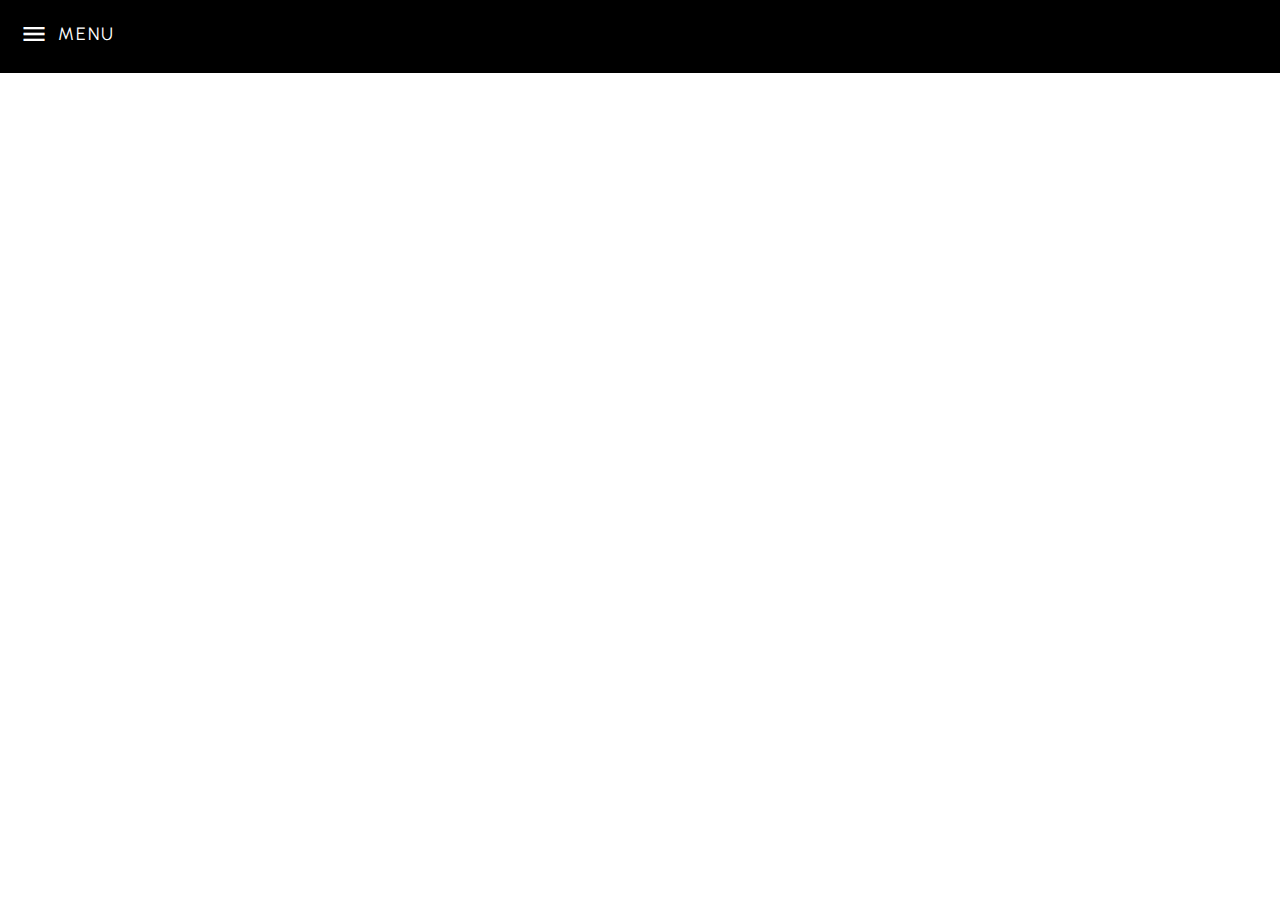
==== index.html @ 5fd753f8 "Merge pull request #8 from AyakaYasuda/feature_toppage_header" ====
<!DOCTYPE html>
<html lang="en">
  <head>
    <meta charset="UTF-8" />
    <meta http-equiv="X-UA-Compatible" content="IE=edge" />
    <meta name="viewport" content="width=device-width, initial-scale=1.0" />
    <link rel="stylesheet" href="shared.css" />
    <link rel="stylesheet" href="main.css" />
    <link rel="preconnect" href="https://fonts.googleapis.com" />
    <link rel="preconnect" href="https://fonts.gstatic.com" crossorigin />
    <link
      href="https://fonts.googleapis.com/css2?family=Urbanist:wght@300&display=swap"
      rel="stylesheet"
    />
    <link
      href="https://fonts.googleapis.com/icon?family=Material+Icons"
      rel="stylesheet"
    />
    <title>Final Assignment | Top Page</title>
  </head>
  <body>
    <header>
      <div class="header">
        <div class="menu-button-container">
          <span class="material-icons" id="menu-button">menu</span>
          <!-- <span class="material-icons" id="close">close</span> -->
        </div>
        <div class="menu">
          <p>MENU</p>
        </div>
      </div>
    </header>
    <!-- === when menu is open === -->
    <div class="nav-container">
      <nav>
        <ul>
          <li>
            <a href=""
              ><img
                src="img/logo_Santouka.png"
                alt="Santouka Logo"
                width="150px"
                height="100px"
            /></a>
          </li>
          <li>
            <a href=""
              ><img
                src="img/logo_gojiro.png"
                alt="Gojiro Logo"
                width="340"
                height="50"
            /></a>
          </li>
        </ul>
      </nav>
    </div>

    <main></main>
    <footer></footer>
    <script src="./shared.js"></script>
    <script src="./main.js"></script>
  </body>
</html>
---- shared.css ----
* {
  box-sizing: border-box;
}

body {
  margin: 0;
  padding: 0;
  font-family: "Urbanist", sans-serif;
  font-size: 18px;
}

.header {
  background-color: black;
  width: 100%;
  display: flex;
  padding: 20px;
}

.menu-button-container {
  display: block;
}

.menu-button-container #menu-button {
  color: white;
  font-size: 28px;
  cursor: pointer;
}

.menu {
  display: block;
}

.menu p {
  color: white;
  letter-spacing: 0.12em;
  margin: 0;
  padding: 3px 10px 0px;
}

.nav-container {
  top: 0;
  bottom: 0;
  right: 0;
  left: 0;
  background: black;
  padding: 0px 30px 30px;
  text-align: center;
  opacity: 0;
  transition: opacity .7s;
}

.nav-container.show {
  opacity: 1;
}

.nav-container ul {
  list-style-type: none;
  margin: 0;
  padding: 0;
}

.nav-container ul li {
  padding: 20px 0px;
  transition: opacity .3s;
}

.nav-container.show li {
  opacity: 1;
  transform: none;
}

.nav-container.show li:nth-child(1) {
  transition-delay: .1s;
}

.nav-container.show li:nth-child(2) {
  transition-delay: .2s;
}

.menu-button-container #menu-button.hide {
  display: none;
}

.menu-button-container #close-button {
  color: white;
  font-size: 28px;
  cursor: pointer;
  transition: opacity .3s;
}

.menu-button-container #close-button.hide {
  display: none;
}
---- main.css ----
* {
    box-sizing: border-box;
  }
  
  body {
    margin: 0;
    padding: 0;
    font-family: 'Urbanist', sans-serif;
    font-size: 18px;
  }
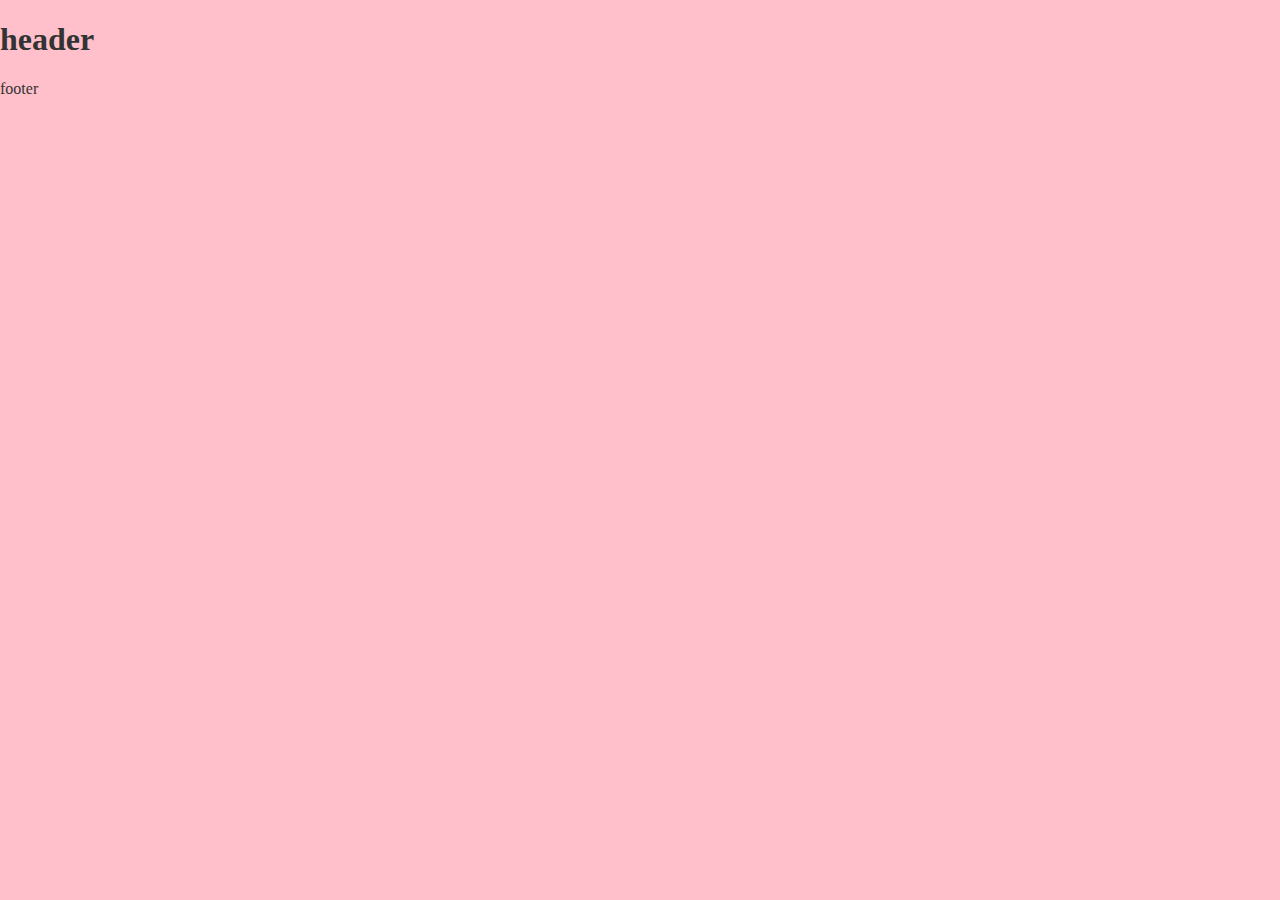
==== commit d9f9fcd4: "fix constraction" ====
--- a/index.html
+++ b/index.html
@@ -4,61 +4,23 @@
     <meta charset="UTF-8" />
     <meta http-equiv="X-UA-Compatible" content="IE=edge" />
     <meta name="viewport" content="width=device-width, initial-scale=1.0" />
+    <link rel="stylesheet" href="gojiro1.css" />
     <link rel="stylesheet" href="shared.css" />
-    <link rel="stylesheet" href="main.css" />
-    <link rel="preconnect" href="https://fonts.googleapis.com" />
-    <link rel="preconnect" href="https://fonts.gstatic.com" crossorigin />
-    <link
-      href="https://fonts.googleapis.com/css2?family=Urbanist:wght@300&display=swap"
-      rel="stylesheet"
-    />
-    <link
-      href="https://fonts.googleapis.com/icon?family=Material+Icons"
-      rel="stylesheet"
-    />
-    <title>Final Assignment | Top Page</title>
+    <title>Document</title>
   </head>
   <body>
+
+
+
+
+    
     <header>
-      <div class="header">
-        <div class="menu-button-container">
-          <span class="material-icons" id="menu-button">menu</span>
-          <!-- <span class="material-icons" id="close">close</span> -->
-        </div>
-        <div class="menu">
-          <p>MENU</p>
-        </div>
-      </div>
+      <h1>header</h1>
     </header>
-    <!-- === when menu is open === -->
-    <div class="nav-container">
-      <nav>
-        <ul>
-          <li>
-            <a href=""
-              ><img
-                src="img/logo_Santouka.png"
-                alt="Santouka Logo"
-                width="150px"
-                height="100px"
-            /></a>
-          </li>
-          <li>
-            <a href=""
-              ><img
-                src="img/logo_gojiro.png"
-                alt="Gojiro Logo"
-                width="340"
-                height="50"
-            /></a>
-          </li>
-        </ul>
-      </nav>
-    </div>
-
     <main></main>
-    <footer></footer>
+    <footer>
+      <div>footer</div>
+    </footer>
     <script src="./shared.js"></script>
-    <script src="./main.js"></script>
   </body>
 </html>
--- a/shared.css
+++ b/shared.css
@@ -4,90 +4,17 @@
 
 body {
   margin: 0;
+
+
+
+
+
   padding: 0;
-  font-family: "Urbanist", sans-serif;
-  font-size: 18px;
+
+
+
+
+  
+  color: #333;
+  background-color: pink;
 }
-
-.header {
-  background-color: black;
-  width: 100%;
-  display: flex;
-  padding: 20px;
-}
-
-.menu-button-container {
-  display: block;
-}
-
-.menu-button-container #menu-button {
-  color: white;
-  font-size: 28px;
-  cursor: pointer;
-}
-
-.menu {
-  display: block;
-}
-
-.menu p {
-  color: white;
-  letter-spacing: 0.12em;
-  margin: 0;
-  padding: 3px 10px 0px;
-}
-
-.nav-container {
-  top: 0;
-  bottom: 0;
-  right: 0;
-  left: 0;
-  background: black;
-  padding: 0px 30px 30px;
-  text-align: center;
-  opacity: 0;
-  transition: opacity .7s;
-}
-
-.nav-container.show {
-  opacity: 1;
-}
-
-.nav-container ul {
-  list-style-type: none;
-  margin: 0;
-  padding: 0;
-}
-
-.nav-container ul li {
-  padding: 20px 0px;
-  transition: opacity .3s;
-}
-
-.nav-container.show li {
-  opacity: 1;
-  transform: none;
-}
-
-.nav-container.show li:nth-child(1) {
-  transition-delay: .1s;
-}
-
-.nav-container.show li:nth-child(2) {
-  transition-delay: .2s;
-}
-
-.menu-button-container #menu-button.hide {
-  display: none;
-}
-
-.menu-button-container #close-button {
-  color: white;
-  font-size: 28px;
-  cursor: pointer;
-  transition: opacity .3s;
-}
-
-.menu-button-container #close-button.hide {
-  display: none;
-}
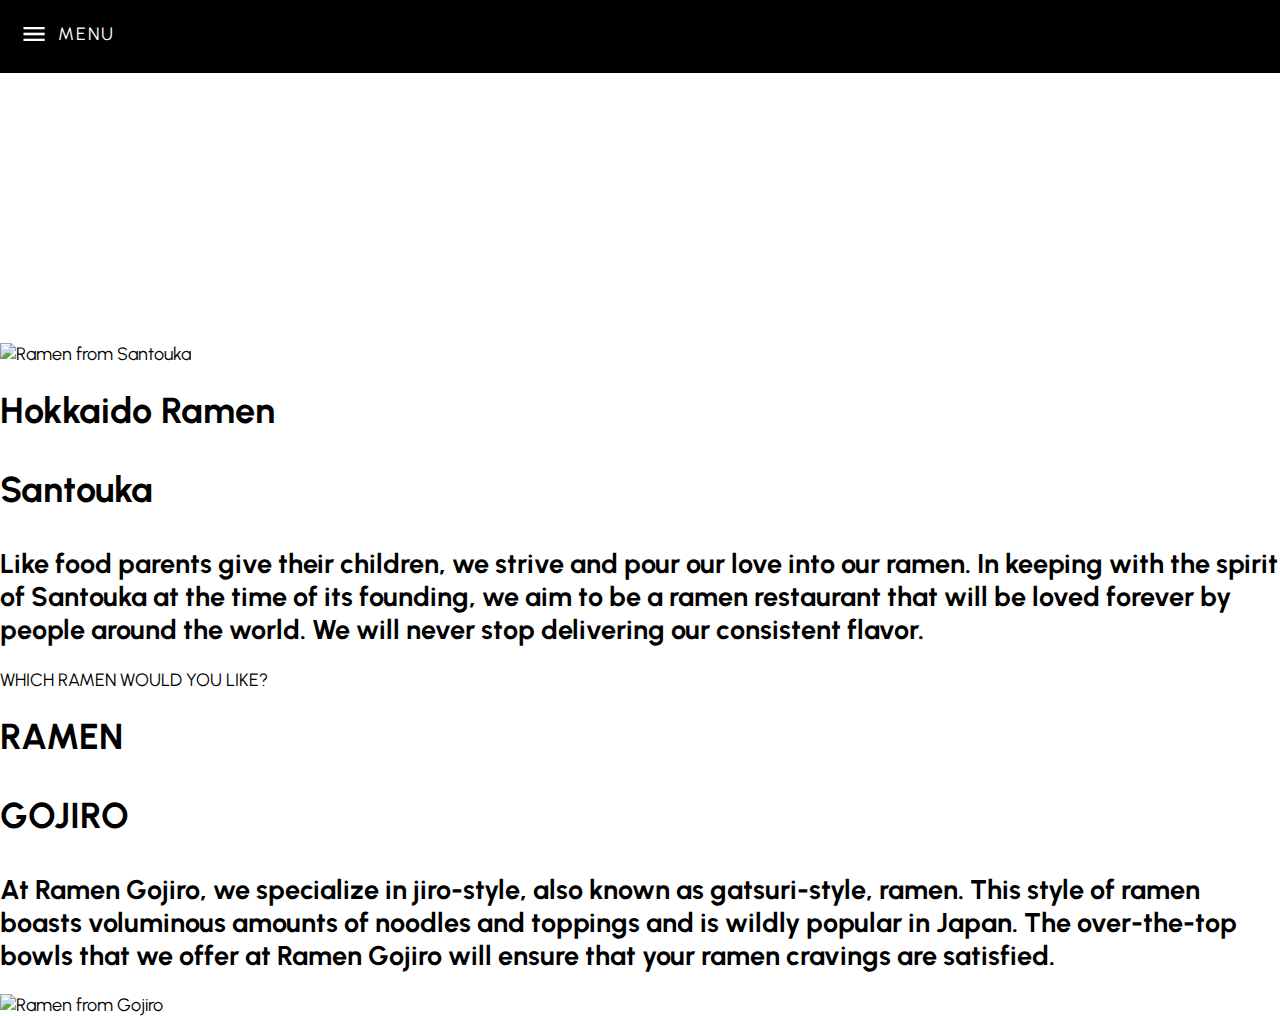
==== commit 1136887b: "add shared files" ====
--- a/index.html
+++ b/index.html
@@ -4,8 +4,18 @@
     <meta charset="UTF-8" />
     <meta http-equiv="X-UA-Compatible" content="IE=edge" />
     <meta name="viewport" content="width=device-width, initial-scale=1.0" />
-    <link rel="stylesheet" href="gojiro1.css" />
     <link rel="stylesheet" href="shared.css" />
+    <link rel="stylesheet" href="main.css" />
+    <link rel="preconnect" href="https://fonts.googleapis.com" />
+    <link rel="preconnect" href="https://fonts.gstatic.com" crossorigin />
+    <link
+      href="https://fonts.googleapis.com/css2?family=Urbanist:wght@300;700&display=swap"
+      rel="stylesheet"
+    />
+    <link
+      href="https://fonts.googleapis.com/icon?family=Material+Icons"
+      rel="stylesheet"
+    />
     <title>Document</title>
   </head>
   <body>
@@ -15,12 +25,89 @@
 
     
     <header>
-      <h1>header</h1>
+      <div class="header">
+        <div class="menu-button-container">
+          <span class="material-icons" id="menu-button">menu</span>
+          <!-- <span class="material-icons" id="close">close</span> -->
+        </div>
+        <div class="menu">
+          <p>MENU</p>
+        </div>
+      </div>
     </header>
-    <main></main>
-    <footer>
-      <div>footer</div>
-    </footer>
+    <!-- === when menu is open === -->
+    <div class="nav-container">
+      <nav>
+        <ul>
+          <li>
+            <a href=""
+              ><img
+                src="img/logo_Santouka.png"
+                alt="Santouka Logo"
+                width="150px"
+                height="100px"
+            /></a>
+          </li>
+          <li>
+            <a href=""
+              ><img
+                src="img/logo_gojiro.png"
+                alt="Gojiro Logo"
+                width="340"
+                height="50"
+            /></a>
+          </li>
+        </ul>
+      </nav>
+    </div>
+    <main>
+      <div class="main-container-Santouka">
+        <div class="santouka-img">
+          <img src="img/ramen3_shio_santouka.png" alt="Ramen from Santouka" />
+        </div>
+        <div class="santouka-desc">
+          <h1>
+            Hokkaido Ramen
+            <p>Santouka</p>
+          </h1>
+          <h2>
+            Like food parents give their children, we strive and pour our love
+            into our ramen. In keeping with the spirit of Santouka at the time
+            of its founding, we aim to be a ramen restaurant that will be loved
+            forever by people around the world. We will never stop delivering
+            our consistent flavor.
+          </h2>
+        </div>
+      </div>
+      <div class="main-caption">
+        <p>WHICH RAMEN WOULD YOU LIKE?</p>
+      </div>
+      <div class="main-container-Gojiro">
+        <div class="gojiro-desc">
+          <h1>
+            RAMEN
+            <p>GOJIRO</p>
+          </h1>
+          <h2>
+            At Ramen Gojiro, we specialize in jiro-style, also known as
+            gatsuri-style, ramen. This style of ramen boasts voluminous amounts
+            of noodles and toppings and is wildly popular in Japan. The
+            over-the-top bowls that we offer at Ramen Gojiro will ensure that
+            your ramen cravings are satisfied.
+          </h2>
+        </div>
+        <div class="gojiro-img">
+          <img
+            src="img/ramen4_basic_gojiro.png"
+            alt="Ramen from Gojiro"
+            width="380"
+            height="320"
+          />
+        </div>
+      </div>
+    </main>
+    <footer></footer>
     <script src="./shared.js"></script>
+    <script src="./main.js"></script>
   </body>
 </html>
--- a/shared.css
+++ b/shared.css
@@ -10,11 +10,89 @@
 
 
   padding: 0;
+  font-family: 'Urbanist', sans-serif;
+  font-size: 18px;
+}
 
+.header {
+  background-color: black;
+  width: 100%;
+  display: flex;
+  padding: 20px;
+}
 
+.menu-button-container {
+  display: block;
+}
 
+.menu-button-container #menu-button {
+  color: white;
+  font-size: 28px;
+  cursor: pointer;
+}
 
-  
-  color: #333;
-  background-color: pink;
+.menu {
+  display: block;
 }
+
+.menu p {
+  color: white;
+  letter-spacing: 0.12em;
+  margin: 0;
+  padding: 3px 10px 0px;
+}
+
+.nav-container {
+  top: 0;
+  bottom: 0;
+  right: 0;
+  left: 0;
+  background: black;
+  text-align: center;
+  padding: 0px 30px 30px;
+  opacity: 0;
+  transition: opacity 0.7s;
+}
+
+.nav-container.show {
+  opacity: 1;
+}
+
+.nav-container ul {
+  list-style-type: none;
+  margin: 0 auto;
+  padding: 0;
+}
+
+.nav-container ul li {
+  padding: 20px 0px;
+  transition: opacity 0.3s;
+}
+
+.nav-container.show li {
+  opacity: 1;
+  transform: none;
+}
+
+.nav-container.show li:nth-child(1) {
+  transition-delay: 0.1s;
+}
+
+.nav-container.show li:nth-child(2) {
+  transition-delay: 0.2s;
+}
+
+.menu-button-container #menu-button.hide {
+  display: none;
+}
+
+.menu-button-container #close-button {
+  color: white;
+  font-size: 28px;
+  cursor: pointer;
+  transition: opacity 0.3s;
+}
+
+.menu-button-container #close-button.hide {
+  display: none;
+}
--- a/main.css
+++ b/main.css
@@ -0,0 +1,11 @@
+* {
+    box-sizing: border-box;
+  }
+  
+  body {
+    margin: 0;
+    padding: 0;
+    font-family: 'Urbanist', sans-serif;
+    font-size: 18px;
+  }
+  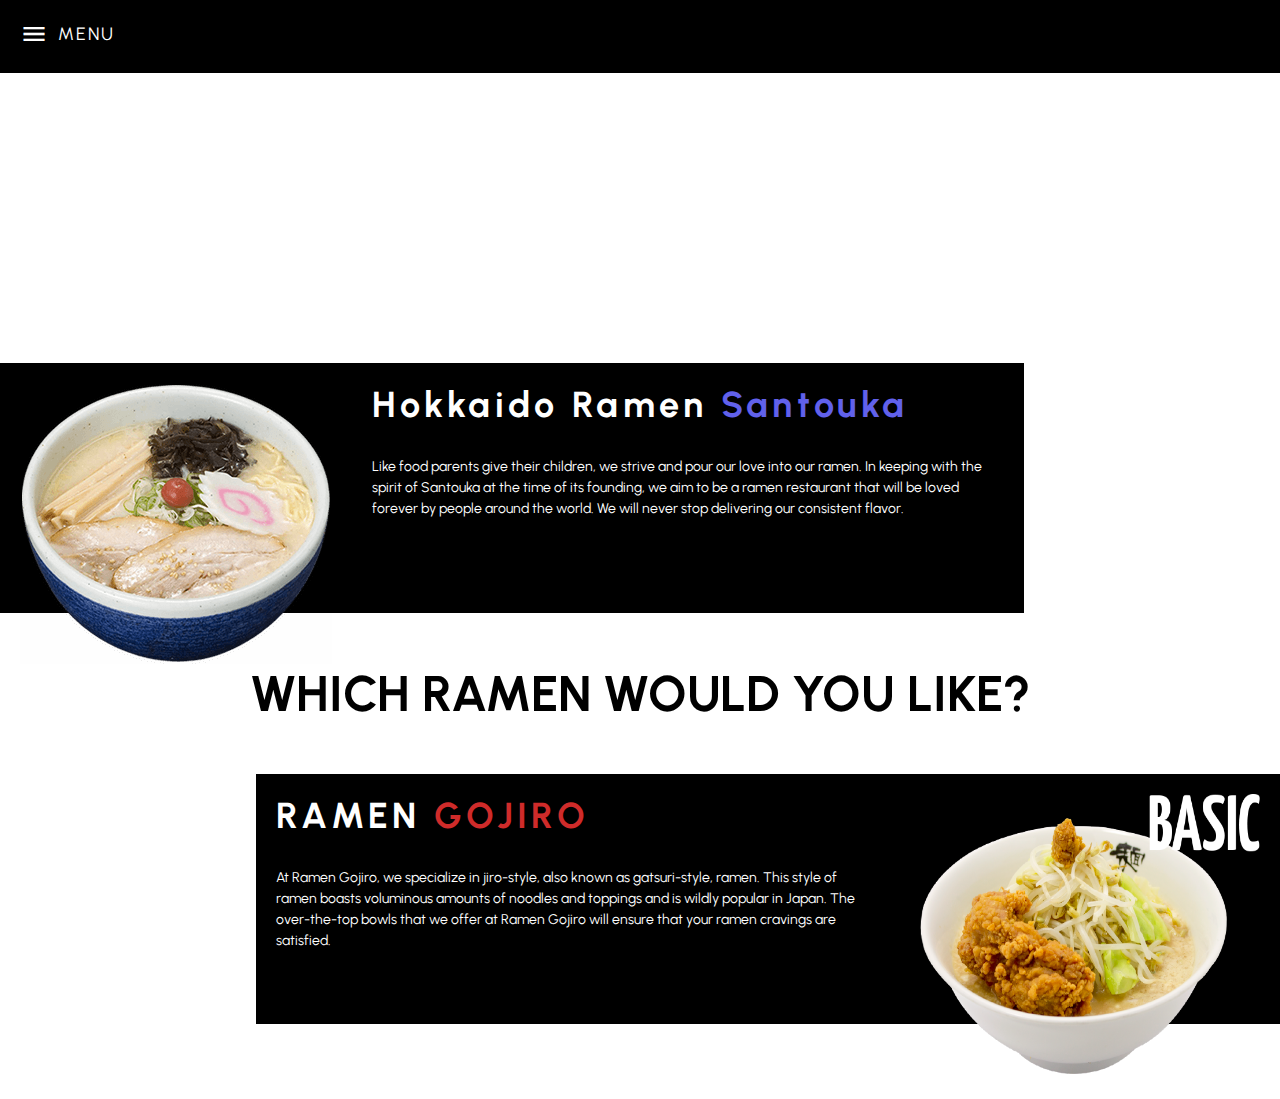
==== commit 81bf12e4: "solved conflicts" ====
--- a/index.html
+++ b/index.html
@@ -19,11 +19,6 @@
     <title>Document</title>
   </head>
   <body>
-
-
-
-
-    
     <header>
       <div class="header">
         <div class="menu-button-container">
--- a/shared.css
+++ b/shared.css
@@ -4,11 +4,6 @@
 
 body {
   margin: 0;
-
-
-
-
-
   padding: 0;
   font-family: 'Urbanist', sans-serif;
   font-size: 18px;
--- a/main.css
+++ b/main.css
@@ -1,11 +1,97 @@
-* {
-    box-sizing: border-box;
-  }
-  
-  body {
-    margin: 0;
-    padding: 0;
-    font-family: 'Urbanist', sans-serif;
-    font-size: 18px;
-  }
-  +body {
+  margin: 0;
+  padding: 0;
+  font-family: 'Urbanist', sans-serif;
+  font-size: 18px;
+}
+
+.main-container-Santouka {
+  width: 80%;
+  height: 250px;
+  margin: 20px auto 0px 0px;
+  background: black;
+  display: flex;
+  justify-content: space-around;
+}
+
+.santouka-img {
+  display: block;
+}
+
+.santouka-img img {
+  padding: 20px;
+}
+
+.santouka-desc {
+  display: block;
+}
+
+.santouka-desc h1 {
+  margin: 0;
+  padding: 20px;
+  color: white;
+  letter-spacing: 0.12em;
+}
+
+.santouka-desc p {
+  color: rgb(97, 97, 235);
+  display: inline;
+}
+
+.santouka-desc h2 {
+  font-size: 14px;
+  color: white;
+  font-weight: normal;
+  line-height: 1.5;
+  margin: 0;
+  padding: 10px 20px;
+}
+
+.main-container-Gojiro {
+  width: 80%;
+  height: 250px;
+  margin: 20px 0px 0px auto;
+  background: black;
+  display: flex;
+  justify-content: space-around;
+}
+
+.gojiro-img {
+  display: block;
+}
+
+.gojiro-img img {
+  padding: 20px;
+}
+
+.gojiro-desc {
+  display: block;
+}
+
+.gojiro-desc h1 {
+  margin: 0;
+  padding: 20px;
+  color: white;
+  letter-spacing: 0.12em;
+}
+
+.gojiro-desc p {
+  color: #cf2b2a;
+  display: inline;
+}
+
+.gojiro-desc h2 {
+  font-size: 14px;
+  color: white;
+  font-weight: normal;
+  line-height: 1.5;
+  margin: 0;
+  padding: 10px 20px;
+}
+
+.main-caption {
+  font-size: 50px;
+  font-weight: 700;
+  text-align: center;
+}
+
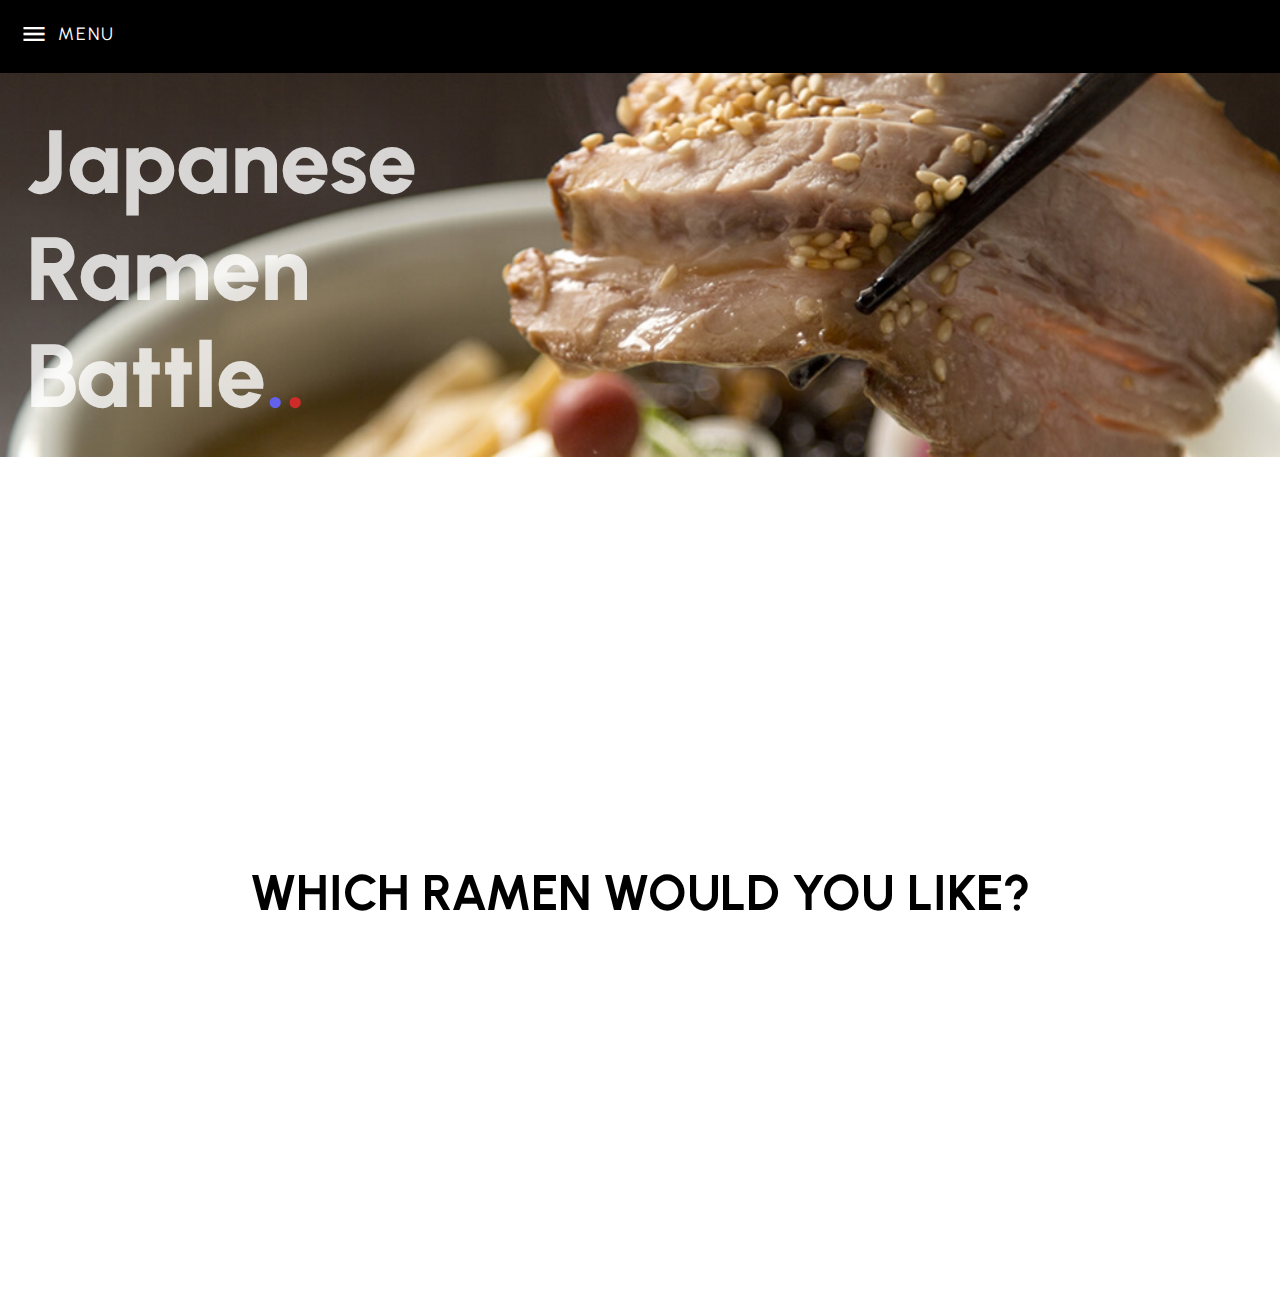
==== commit 73522169: "Merge pull request #14 from AyakaYasuda/feature_toppage_header" ====
--- a/index.html
+++ b/index.html
@@ -56,9 +56,21 @@
       </nav>
     </div>
     <main>
+      <div class="main-visual-container">
+        <img src="img/main_visual.jpg" alt="Main Visual Image" />
+        <div class="main-title">
+          <h1>Japanese Ramen Battle<h2>.</h2><h3>.</h3>
+          </h1>
+        </div>
+      </div>
       <div class="main-container-Santouka">
-        <div class="santouka-img">
-          <img src="img/ramen3_shio_santouka.png" alt="Ramen from Santouka" />
+        <div class="santouka-img-container">
+          <img
+            src="img/ramen3_shio_santouka.png"
+            alt="Ramen from Santouka"
+            width="380"
+            height="320"
+          />
         </div>
         <div class="santouka-desc">
           <h1>
@@ -91,7 +103,7 @@
             your ramen cravings are satisfied.
           </h2>
         </div>
-        <div class="gojiro-img">
+        <div class="gojiro-img-container">
           <img
             src="img/ramen4_basic_gojiro.png"
             alt="Ramen from Gojiro"
--- a/shared.css
+++ b/shared.css
@@ -4,8 +4,9 @@
 
 body {
   margin: 0;
+
   padding: 0;
-  font-family: 'Urbanist', sans-serif;
+  font-family: "Urbanist", sans-serif;
   font-size: 18px;
 }
 
@@ -14,6 +15,7 @@
   width: 100%;
   display: flex;
   padding: 20px;
+  z-index: 100;
 }
 
 .menu-button-container {
@@ -38,11 +40,14 @@
 }
 
 .nav-container {
-  top: 0;
+  top: 73px;
   bottom: 0;
   right: 0;
   left: 0;
-  background: black;
+  background: rgba(0, 0, 0, 0.8);
+  padding: 0px 30px 30px;
+  position: absolute;
+  z-index: 100;
   text-align: center;
   padding: 0px 30px 30px;
   opacity: 0;
@@ -60,7 +65,7 @@
 }
 
 .nav-container ul li {
-  padding: 20px 0px;
+  padding: 40px 0px;
   transition: opacity 0.3s;
 }
 
--- a/main.css
+++ b/main.css
@@ -1,25 +1,93 @@
 body {
   margin: 0;
   padding: 0;
-  font-family: 'Urbanist', sans-serif;
+  font-family: "Urbanist", sans-serif;
   font-size: 18px;
+}
+
+main {
+  position: relative;
+}
+
+.main-visual-container {
+  width: 100%;
+  margin: 0 auto 70px;
+}
+
+.main-visual-container img {
+  width: 100%;
+  position: relative;
+  z-index: 0;
+}
+
+.main-title {
+  display: block;
+  position: absolute;
+  width: 20%;
+  top: 3%;
+  left: 2%;
+  z-index: 99;
+}
+
+.main-title h1 {
+  position: static;
+  margin: 0 auto;
+  display: inline;
+  color: rgba(255, 255, 255, 0.8);
+  font-size: 7vw;
+  font-weight: 800;
+}
+
+.main-title h2 {
+  position: static;
+  display: inline;
+  color: rgb(97, 97, 235);
+  font-size: 7vw;
+}
+
+.main-title h3 {
+  position: static;
+  display: inline;
+  color: #cf2b2a;
+  font-size: 7vw;
 }
 
 .main-container-Santouka {
   width: 80%;
-  height: 250px;
+  height: 280px;
   margin: 20px auto 0px 0px;
   background: black;
   display: flex;
   justify-content: space-around;
+  animation-name: slide-to-right;
+  animation-duration: 1s;
+  animation-delay: 0.5s;
+  animation-fill-mode: forwards;
+  opacity: 0;
 }
 
-.santouka-img {
+@keyframes slide-to-right {
+  0% {
+    opacity: 0;
+    transform: translateX(-800px);
+  }
+  100% {
+    opacity: 1;
+    transform: none;
+  }
+}
+
+.santouka-img-container {
   display: block;
 }
 
-.santouka-img img {
+.santouka-img-container img {
   padding: 20px;
+  transition: 0.5s;
+}
+
+.santouka-img-container img:hover {
+  transform: scale(1.1, 1.1);
 }
 
 .santouka-desc {
@@ -49,19 +117,40 @@
 
 .main-container-Gojiro {
   width: 80%;
-  height: 250px;
+  height: 280px;
   margin: 20px 0px 0px auto;
   background: black;
   display: flex;
   justify-content: space-around;
+  animation-name: slide-to-left;
+  animation-duration: 1s;
+  animation-delay: 1.5s;
+  animation-fill-mode: forwards;
+  opacity: 0;
 }
 
-.gojiro-img {
+@keyframes slide-to-left {
+  0% {
+    opacity: 0;
+    transform: translateX(800px);
+  }
+  100% {
+    opacity: 1;
+    transform: none;
+  }
+}
+
+.gojiro-img-container {
   display: block;
 }
 
-.gojiro-img img {
+.gojiro-img-container img {
   padding: 20px;
+  transition: 0.5s;
+}
+
+.gojiro-img-container img:hover {
+  transform: scale(1.1, 1.1);
 }
 
 .gojiro-desc {
@@ -94,4 +183,3 @@
   font-weight: 700;
   text-align: center;
 }
-
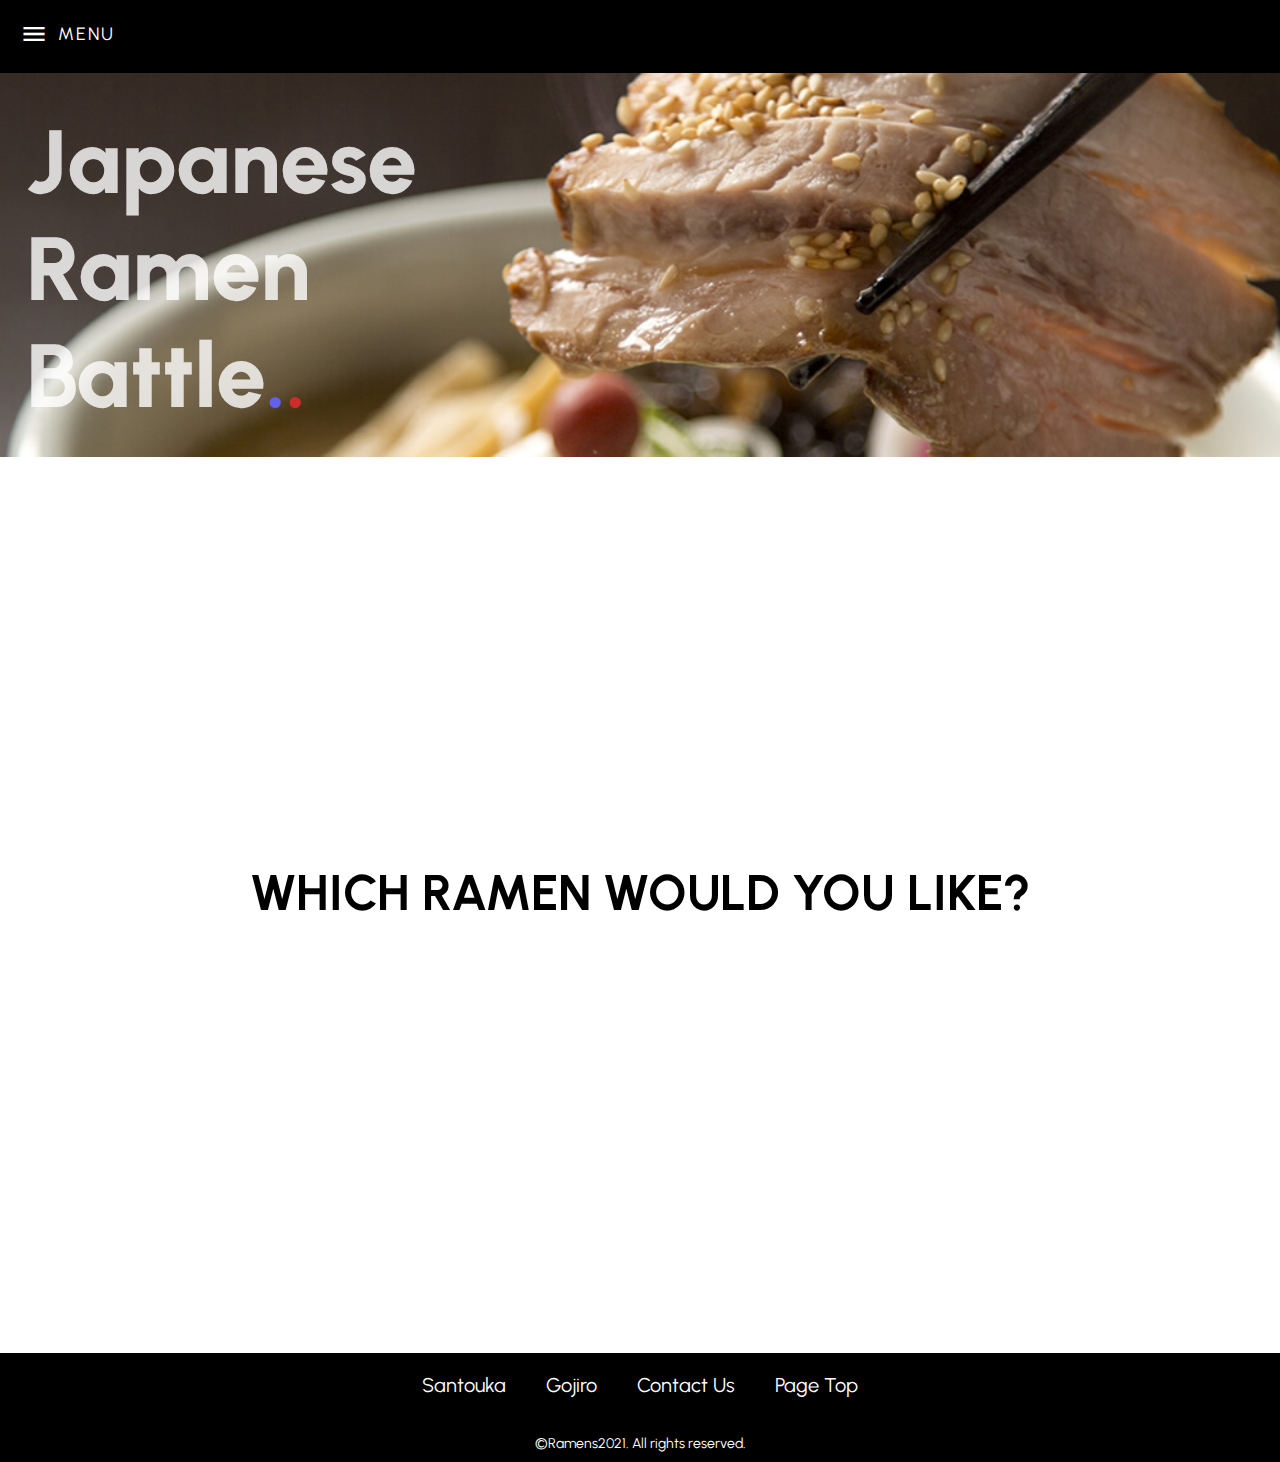
==== commit 706309af: "Merge pull request #5 from AyakaYasuda/feature_toppage_footer" ====
--- a/index.html
+++ b/index.html
@@ -68,8 +68,6 @@
           <img
             src="img/ramen3_shio_santouka.png"
             alt="Ramen from Santouka"
-            width="380"
-            height="320"
           />
         </div>
         <div class="santouka-desc">
@@ -107,13 +105,23 @@
           <img
             src="img/ramen4_basic_gojiro.png"
             alt="Ramen from Gojiro"
-            width="380"
-            height="320"
           />
         </div>
       </div>
     </main>
-    <footer></footer>
+    <footer>
+      <div class="footer-container">
+        <ul>
+          <li><a href="">Santouka</a></li>
+          <li><a href="">Gojiro</a></li>
+          <li><a href="">Contact Us</a></li>
+          <li><a href="">Page Top</a></li>
+        </ul>
+        <div class="copyright">
+          <p>&copy;Ramens2021. All rights reserved.</p>
+        </div>
+      </div>
+    </footer>
     <script src="./shared.js"></script>
     <script src="./main.js"></script>
   </body>
--- a/shared.css
+++ b/shared.css
@@ -96,3 +96,42 @@
 .menu-button-container #close-button.hide {
   display: none;
 }
+
+.footer-container {
+  width: 100%;
+  margin-top: 100px;
+  background: black;
+}
+
+.footer-container ul {
+  list-style-type: none;
+  display: flex;
+  justify-content: center;
+  padding: 0;
+}
+
+.footer-container li {
+  display: block;
+  padding: 20px;
+}
+
+.footer-container a {
+  text-decoration: none;
+  color: white;
+  font-size: 20px;
+}
+
+.footer-container a:hover {
+  font-weight: 800;
+}
+
+.copyright {
+  text-align: center;
+}
+
+.copyright p {
+  font-size: 14px;
+  color: white;
+  margin: 0;
+  padding-bottom: 10px;
+}
--- a/main.css
+++ b/main.css
@@ -84,6 +84,8 @@
 .santouka-img-container img {
   padding: 20px;
   transition: 0.5s;
+  width: 23.75rem;
+  height: 20rem;
 }
 
 .santouka-img-container img:hover {
@@ -147,6 +149,8 @@
 .gojiro-img-container img {
   padding: 20px;
   transition: 0.5s;
+  width: 23.75rem;
+  height: 20rem;
 }
 
 .gojiro-img-container img:hover {
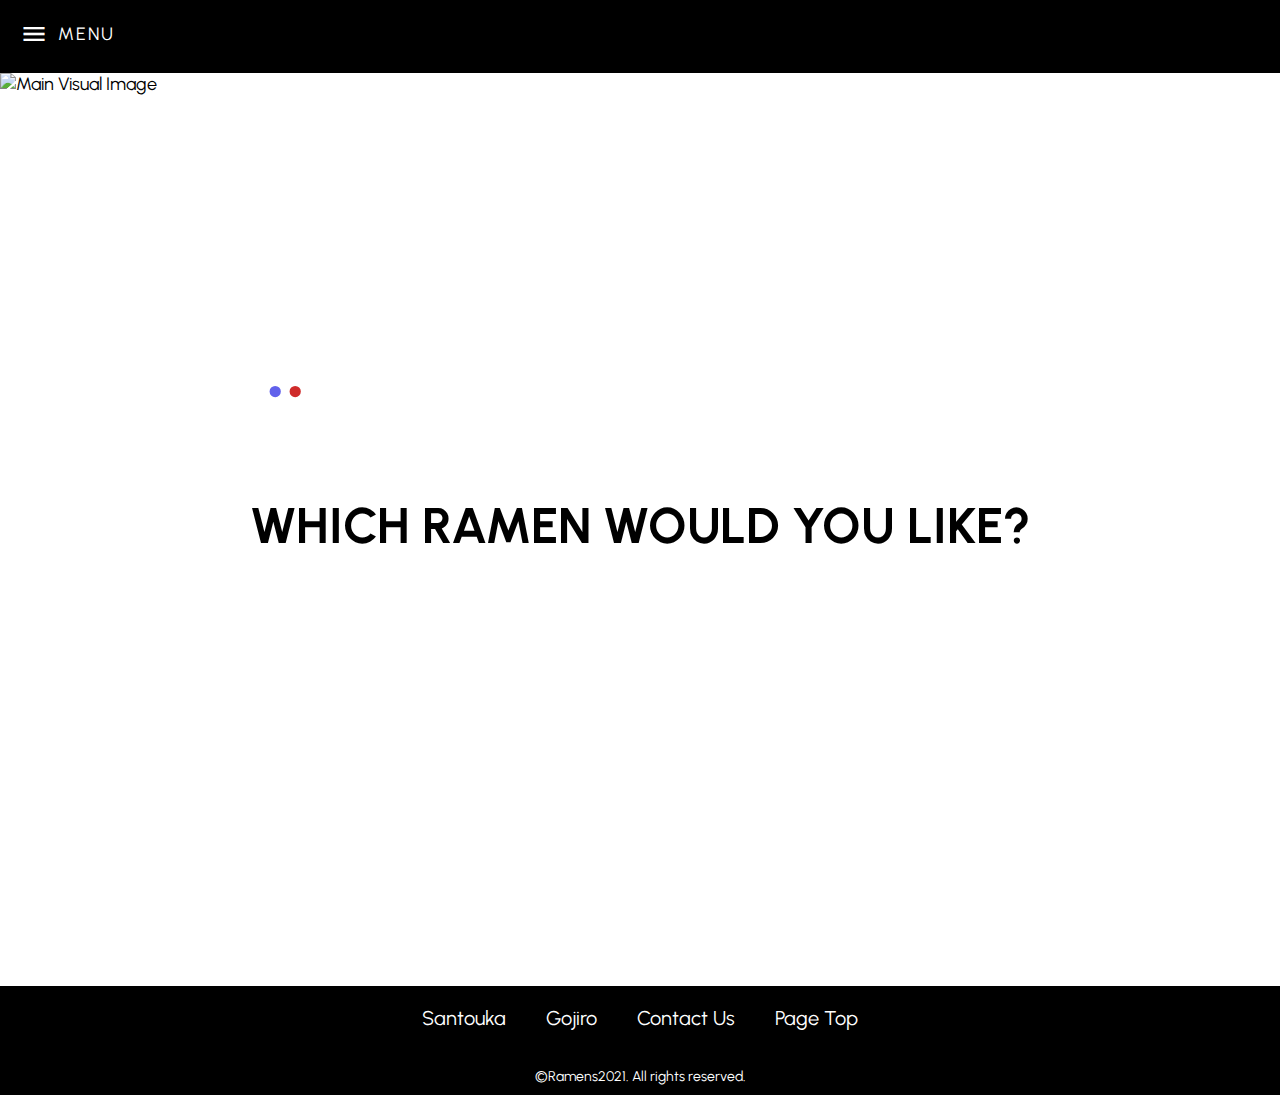
==== commit fe051bb5: "Merge pull request #24 from AyakaYasuda/master" ====
--- a/index.html
+++ b/index.html
@@ -35,21 +35,21 @@
       <nav>
         <ul>
           <li>
-            <a href=""
+            <a href="./Santouka/index.html"
               ><img
-                src="img/logo_Santouka.png"
+                src="./images/toppage/logo_Santouka.png"
                 alt="Santouka Logo"
                 width="150px"
                 height="100px"
             /></a>
           </li>
           <li>
-            <a href=""
+            <a href="./gojiro/index.html"
               ><img
-                src="img/logo_gojiro.png"
+                src="./images/toppage/logo_gojiro.png"
                 alt="Gojiro Logo"
-                width="340"
-                height="50"
+                width="340px"
+                height="50px"
             /></a>
           </li>
         </ul>
@@ -57,16 +57,17 @@
     </div>
     <main>
       <div class="main-visual-container">
-        <img src="img/main_visual.jpg" alt="Main Visual Image" />
+        <img src="./images/toppage/main_visual.jpg" alt="Main Visual Image" />
         <div class="main-title">
-          <h1>Japanese Ramen Battle<h2>.</h2><h3>.</h3>
+          <h1>
+            Japanese Ramen Battle<h2>.</h2><h3>.</h3>
           </h1>
         </div>
       </div>
       <div class="main-container-Santouka">
         <div class="santouka-img-container">
           <img
-            src="img/ramen3_shio_santouka.png"
+            src="./images/toppage/ramen3_shio_santouka.png"
             alt="Ramen from Santouka"
           />
         </div>
@@ -103,7 +104,7 @@
         </div>
         <div class="gojiro-img-container">
           <img
-            src="img/ramen4_basic_gojiro.png"
+            src="./images/toppage/ramen4_basic_gojiro.png"
             alt="Ramen from Gojiro"
           />
         </div>
@@ -112,10 +113,10 @@
     <footer>
       <div class="footer-container">
         <ul>
-          <li><a href="">Santouka</a></li>
-          <li><a href="">Gojiro</a></li>
-          <li><a href="">Contact Us</a></li>
-          <li><a href="">Page Top</a></li>
+          <li><a href="./Santouka/index.html">Santouka</a></li>
+          <li><a href="./gojiro/index.html">Gojiro</a></li>
+          <li><a href="./gojiro/contact/index.html">Contact Us</a></li>
+          <li><a href="./index.html">Page Top</a></li>
         </ul>
         <div class="copyright">
           <p>&copy;Ramens2021. All rights reserved.</p>
